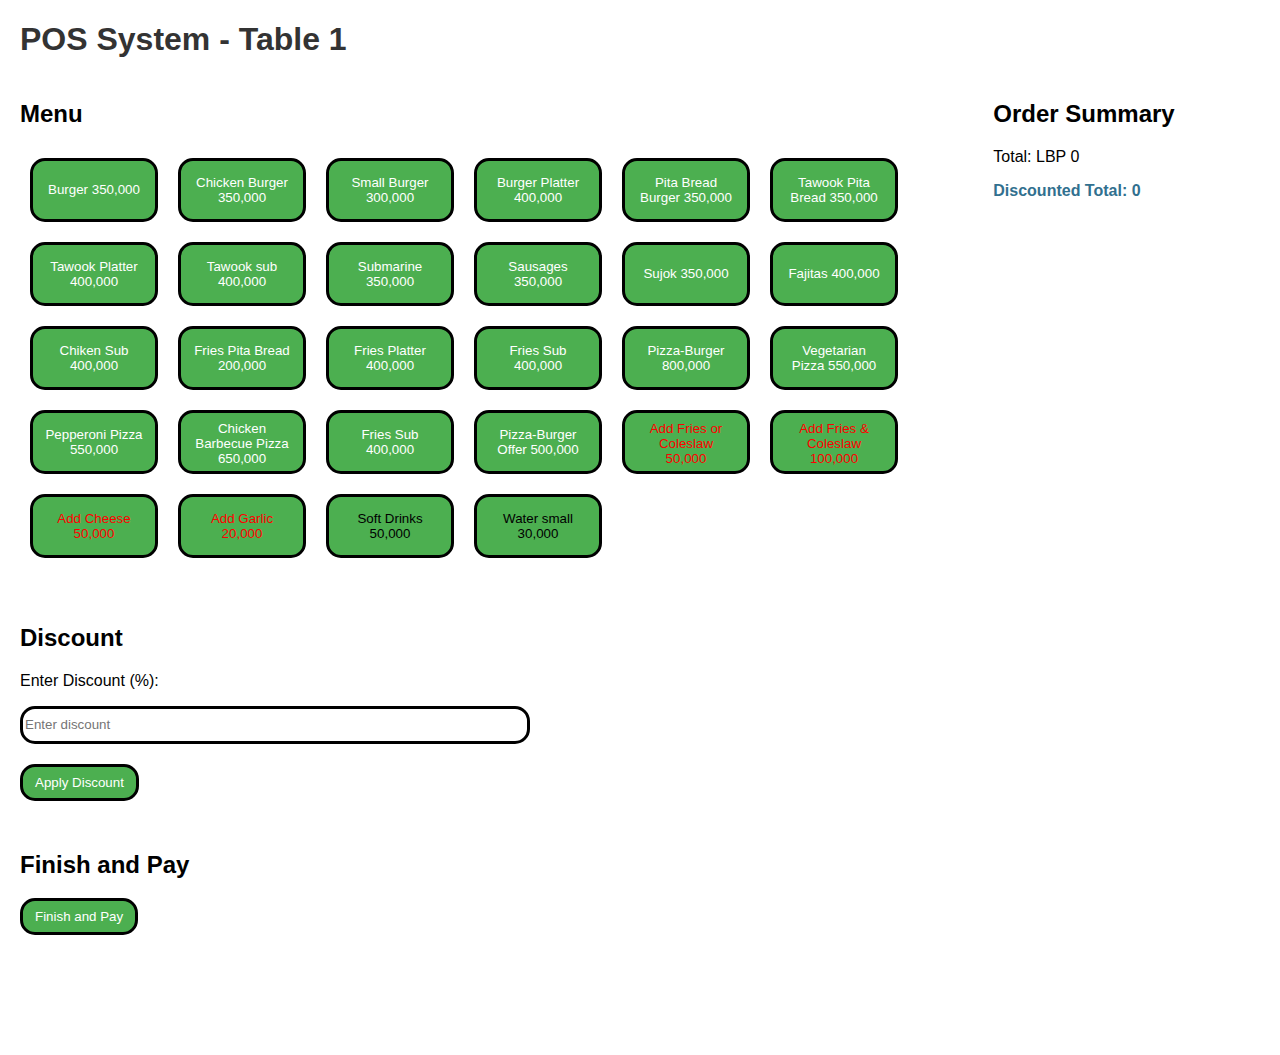
==== pos1.html @ 65446ab4 "Add files via upload" ====
<!DOCTYPE html>
<html lang="en">
<head>
    <meta charset="UTF-8">
    <meta name="viewport" content="width=device-width, initial-scale=1.0">
    <title>Restaurant POS System</title>
    <link rel="stylesheet" href="styles.css">
</head>
<body>
    <h1>POS System - Table 1</h1>

<div class="alfa">
    <section>
        <h2>Menu</h2>
        <ul id="menu">
            <li>
                <button class="ordermenu" onclick="addToOrder('Burger', 350)">Burger 350,000</button>
            </li>
            <li>
                <button class="ordermenu" onclick="addToOrder('Chicken Burger', 350)">Chicken Burger 350,000</button>
            </li>
            <li>
                <button class="ordermenu" onclick="addToOrder('Small Burger', 300)">Small Burger 300,000</button>
            </li>
            <li>
                <button class="ordermenu" onclick="addToOrder('Burger Platter', 400)">Burger Platter 400,000</button>
            </li>
            <li>
                <button class="ordermenu" onclick="addToOrder('Pita Bread Burger', 350)">Pita Bread Burger 350,000</button>
            </li>
            <li>
                <button class="ordermenu" onclick="addToOrder('Tawook Pita Bread', 350)">Tawook Pita Bread 350,000</button>
            </li>
            <li>
                <button class="ordermenu" onclick="addToOrder('Tawook Platter', 400)">Tawook Platter 400,000</button>
            </li>
            <li>
                <button class="ordermenu" onclick="addToOrder('Tawook sub', 400)">Tawook sub 400,000</button>
            </li>
            <li>
                <button class="ordermenu" onclick="addToOrder('Submarine', 350)">Submarine 350,000</button>
            </li>
            <li>
                <button class="ordermenu" onclick="addToOrder('Sausages', 350)">Sausages 350,000</button>
            </li>
            <li>
                <button class="ordermenu" onclick="addToOrder('Sujok', 350)">Sujok 350,000</button>
            </li>
            <li>
                <button class="ordermenu" onclick="addToOrder('Fajitas', 400)">Fajitas 400,000</button>
            </li>
            <li>
                <button class="ordermenu" onclick="addToOrder('Chiken Sub', 400)">Chiken Sub 400,000</button>
            </li>
            <li>
                <button class="ordermenu" onclick="addToOrder('Fries Pita Bread', 200)">Fries Pita Bread 200,000</button>
            </li>
            <li>
                <button class="ordermenu" onclick="addToOrder('Fries Platter', 400)">Fries Platter 400,000</button>
            </li>
            <li>
                <button class="ordermenu" onclick="addToOrder('Fries Sub', 400)">Fries Sub 400,000</button>
            </li>
            <li>
                <button class="ordermenu" onclick="addToOrder('Pizza-Burger', 800)">Pizza-Burger 800,000</button>
            </li>
            <li>
                <button class="ordermenu" onclick="addToOrder('Vegetarian Pizza', 550)">Vegetarian Pizza 550,000</button>
            </li>
            <li>
                <button class="ordermenu" onclick="addToOrder('Pepperoni Pizza', 550)">Pepperoni Pizza 550,000</button>
            </li>
            <li>
                <button class="ordermenu" onclick="addToOrder('Chicken Barbecue Pizza', 650)">Chicken Barbecue Pizza 650,000</button>
            </li>
            <li>
                <button class="ordermenu" onclick="addToOrder('Fries Sub', 400)">Fries Sub 400,000</button>
            </li>
            <li>
                <button class="ordermenu" onclick="addToOrder('Pizza-Burger Offer', 500)">Pizza-Burger Offer 500,000</button>
            </li>
            <li>
                <button style="color: red;" class="ordermenu" onclick="addToOrder('Add Fies or Coleslaw', 50)">Add Fries or Coleslaw 50,000</button>
            </li>
            <li>
                <button style="color: red;" class="ordermenu" onclick="addToOrder('Add Fries & Coleslaw', 100)">Add Fries & Coleslaw 100,000</button>
            </li>
            <li>
                <button style="color: red;" class="ordermenu" onclick="addToOrder('Add Cheese', 50)">Add Cheese 50,000</button>
            </li>
            <li>
                <button style="color: red;" class="ordermenu" onclick="addToOrder('Add Garlic', 20)">Add Garlic 20,000</button>
            </li>
            <li>
                <button style="color: black;" class="ordermenu" onclick="addToOrder('Soft Drinks', 50)">Soft Drinks 50,000</button>
            </li>
            <li>
                <button style="color: black;" class="ordermenu" onclick="addToOrder('Water *small*', 30)">Water small 30,000</button>
            </li>
        </ul>


        <section  id="summaryorder">
            <h2>Discount</h2>
            <p for="discount-input">Enter Discount (%):</p>
            <input type="number" id="discount-input" placeholder="Enter discount">
            <br>
            <button class="button-k" onclick="applyDiscount()">Apply Discount</button>
        </section>
    
        <section>
            <h2>Finish and Pay</h2>
            <button class="button-k" onclick="finishAndPay()">Finish and Pay</button>
        </section>
    
        
     </section>
     
     <section>
        <h2>Order Summary</h2>
        <ul id="order-summary"></ul>
        <p>Total: LBP <span id="order-total">0</span></p>
        <p class="discounted-total">Discounted Total: <span id="discounted-total">0</span></p>
    </section>

</div>

    <script>
    let order = [];
    const currentPage = window.location.pathname; // Get the current page URL

    window.onload = function() {
        const storedOrder = localStorage.getItem(`order_${currentPage}`);
        if (storedOrder) {
            order = JSON.parse(storedOrder);
            updateOrderSummary();
        }
    };

function addToOrder(item, price) {
    order.push({ item, price });
    updateOrderSummary();
    saveOrderToLocalStorage();
}

function removeItem(index) {
    order.splice(index, 1);
    updateOrderSummary();
    saveOrderToLocalStorage();
}

function applyDiscount() {
    const discountInput = document.getElementById('discount-input');
    const discountPercentage = parseFloat(discountInput.value);

    if (isNaN(discountPercentage) || discountPercentage < 0 || discountPercentage > 100) {
        alert('Please enter a valid discount percentage (between 0 and 100).');
        return;
    }

    const discountAmount = (discountPercentage / 100) * getOrderTotal();
    const discountedTotal = getOrderTotal() - discountAmount;

    alert(`Discount applied successfully!\nDiscount Amount: LBP ${discountAmount.toFixed(3)}\n\nDiscounted Total: LBP ${discountedTotal.toLocaleString('en-US', { minimumFractionDigits: 3, maximumFractionDigits: 3 })}`);
    saveOrderToLocalStorage();
}


function updateOrderSummary() {
    const orderSummary = document.getElementById('order-summary');
    const orderTotalElement = document.getElementById('order-total');
    let total = 0;

    orderSummary.innerHTML = '';

    order.forEach((item, index) => {
        const li = document.createElement('li');
        li.textContent = `${item.item} - LBP ${item.price.toLocaleString()},000`;

        const removeButton = document.createElement('button');
        removeButton.textContent = 'Remove';
        removeButton.onclick = () => removeItem(index);

        removeButton.style.marginLeft = '20px';

        li.appendChild(removeButton);
        orderSummary.appendChild(li);
        total += item.price;
    });
    
    orderTotalElement.textContent = total.toLocaleString('en-US', { minimumFractionDigits: 3, maximumFractionDigits: 3 });
    saveOrderToLocalStorage();
}


function getOrderTotal() {
    let total = 0;
    order.forEach(item => {
        total += item.price;
    });
    return total;
}

function applyDiscount() {
    const discountInput = document.getElementById('discount-input');
    const discountPercentage = parseFloat(discountInput.value);

    if (isNaN(discountPercentage) || discountPercentage < 0 || discountPercentage > 100) {
        alert('Please enter a valid discount percentage (between 0 and 100).');
        return;
    }

    const discountAmount = (discountPercentage / 100) * getOrderTotal();
    const discountedTotal = getOrderTotal() - discountAmount;

    const discountedTotalElement = document.getElementById('discounted-total');
    discountedTotalElement.innerHTML = `LBP ${discountedTotal.toLocaleString('en-US', { minimumFractionDigits: 3, maximumFractionDigits: 3 })}`;
    discountedTotalElement.style.fontSize = '20px';
    discountedTotalElement.style.fontWeight = 'bold';

    alert(`Discount applied successfully!\nDiscount Amount: LBP ${discountAmount.toFixed(3)}\n\nDiscounted Total: LBP ${discountedTotal.toLocaleString('en-US', { minimumFractionDigits: 3, maximumFractionDigits: 3 })}`);
    saveOrderToLocalStorage();
}

function resetOrder() {
    order = [];
    localStorage.removeItem('order');
    const orderSummary = document.getElementById('order-summary');
    const orderTotalElement = document.getElementById('order-total');
    const discountedTotalElement = document.getElementById('discounted-total');
    const discountInput = document.getElementById('discount-input');

    orderSummary.innerHTML = '';
    orderTotalElement.textContent = '0.000';
    discountedTotalElement.innerHTML = 'LBP 0.000';
    discountedTotalElement.style.fontSize = '';
    discountedTotalElement.style.fontWeight = '';
    discountInput.value = '';
}

function finishAndPay() {
    resetOrder();
    order = [];
    updateOrderSummary();
    saveOrderToLocalStorage();
    alert('Order completed and paid successfully!');
}

function saveOrderToLocalStorage() {
        localStorage.setItem(`order_${currentPage}`, JSON.stringify(order));
    }
    </script>

</body>
</html>
---- styles.css ----
body {
    font-family: 'Arial', sans-serif;
    margin: 20px;
}

h1 {
    color: #333;
}

a{
    text-decoration: none;
}

#passcodeForm{
    display: block;
    justify-content: center;
    align-items: center;
    text-align: center;
    margin: 20%;
}

#passcodeForm p{
    font-size: large;
    
}

#discount-input{
    border: 3px solid black;
    border-radius: 15px;
    border-radius: 15px;
    width:500px;
    height: 30px;
    margin-bottom: 20px;
}

.inputpasscode{
    padding-left: 20px;
    border: 3px solid black;
    border-radius: 15px;
    width:500px;
    height: 30px;
}

.alfa{
    display: grid;
    grid-template-columns: repeat(2,1fr);
    justify-items: center;
}

section {
    margin-bottom: 50px;
}

#summaryorder{
    padding-top: 20px;
}

#menu{
    list-style: none;
    padding: 0;
    display: grid;
    grid-template-columns: repeat(6, 1fr);
    gap: 0px;
    left: auto;
}

#menu li {
    list-style: none;
    margin: 10px;
}

.ordermenu {
    background-color: #4CAF50;
    width: 8rem;
    height: 4rem;
    color: white;
    padding: 8px 12px;
    border: 3px solid black;
    border-radius: 15px;
    cursor: pointer;
}

a .button-a{
    margin-top: 20px;
}

.button-a{
    margin-top: 40px;
    display: flex;
    justify-content: center;
    align-items: center;
}

.sectionsbuttons{
    font-size: large;
    margin-top: 40px;
    background-color: #4CAF50;
    align-items: center;
    justify-content: center;
    width: 25rem;
    height: 4rem;
    color: white;
    border: 3px solid black;
    border-radius: 15px;
    cursor: pointer;
}

.button-k {
    background-color: #4CAF50;
    color: white;
    padding: 8px 12px;
    border: 3px solid black;
    border-radius: 15px;
    cursor: pointer;
}


button:hover {
    background-color: blue;
}

#order-summary li {
    list-style: none;
    margin-bottom: 5px;
}

#order-summary button {
    border: none;
    border-radius: none;
    background-color: white;
    color: red;
}

#order-summary button:hover {
    color: blue;
}

p.discounted-total {
    color: #31708f;
    font-weight: bold;
}

.tables{
    margin: 200px 200px 0px 200px;
    display: grid;
    grid-template-columns: repeat(5,1fr);
    justify-content: center;
    grid-gap: 2rem;
}




@media only screen and (max-width: 768px) {
    html{
        font-size: 50%;
    }

    section{
        font-size: 15px;
    }

    #passcodeForm{
        margin-top: 50%;
    }

    #passcodeForm p{
        font-size: large;
        
    }
    
    .inputpasscode{
        border: 3px solid black;
        border-radius: 15px;
        width:150px;
        height: 30px;
    }

    .tables{
        margin: 200px 0 0 0;
        display: grid;
        grid-template-columns: repeat(3,1fr);
        justify-content: center;
        grid-gap: 2rem;
    }

    .ordermenu {
        background-color: #4CAF50;
        width: 10rem;
        height: 8rem;
        color: white;
        padding: 8px 12px;
        border: 3px solid black;
        border-radius: 15px;
        cursor: pointer;
    }

    #menu{
        list-style: none;
        padding: 0;
        display: grid;
        grid-template-columns: repeat(3, 1fr);
        grid-gap: 2px;
        left: auto;
    }

    .button-k {
        background-color: #4CAF50;
        color: white;
        padding: 8px 12px;
        border: 3px solid black;
        border-radius: 15px;
        cursor: pointer;
    }

    .button-a{
        margin-top: 0px;
        display: flex;
        justify-content: center;
        align-items: center;
    }

    .sectionsbuttons{
        font-size: large;
        margin-top: 40px;
        background-color: #4CAF50;
        align-items: center;
        justify-content: center;
        width: 25rem;
        height: 6rem;
        color: white;
        border: 3px solid black;
        border-radius: 15px;
        cursor: pointer;
    }

    .alfa{
        display: grid;
        grid-template-columns: repeat(1,1fr);
        justify-items: center;
    }

    #discount-input{
        border: 3px solid black;
        border-radius: 15px;
        border-radius: 15px;
        width:200px;
        height: 30px;
        padding-left: 20px;
        margin-bottom: 20px;
    }


}
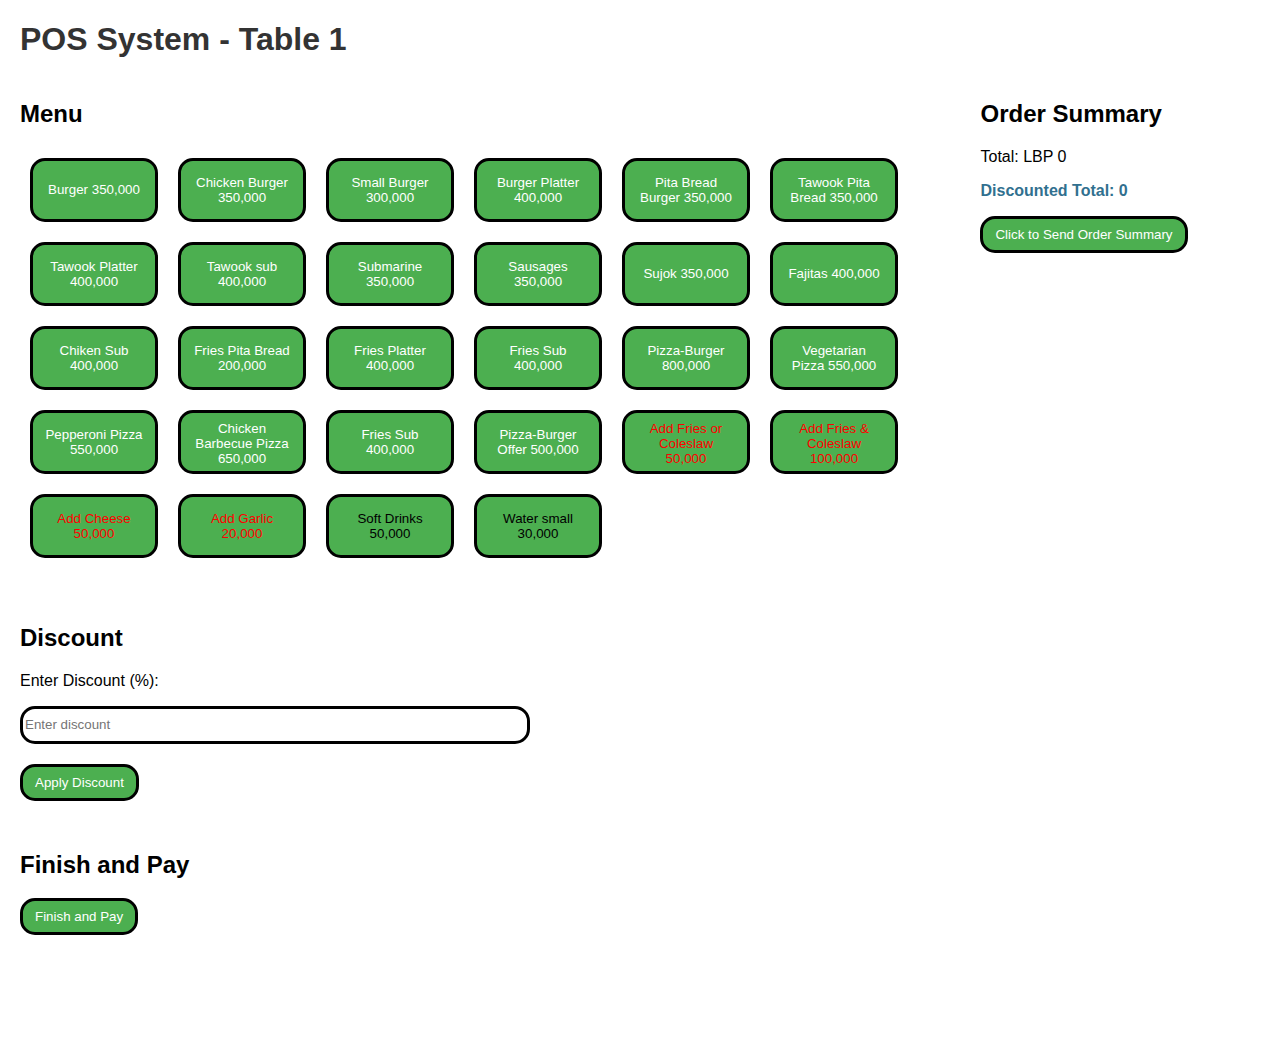
==== commit ba1327fa: "Add files via upload" ====
--- a/pos1.html
+++ b/pos1.html
@@ -121,13 +121,14 @@
         <ul id="order-summary"></ul>
         <p>Total: LBP <span id="order-total">0</span></p>
         <p class="discounted-total">Discounted Total: <span id="discounted-total">0</span></p>
+        <button class="button-k" onclick="sendOrderSummaryToWhatsApp()">Click to Send Order Summary</button>
     </section>
 
 </div>
 
     <script>
     let order = [];
-    const currentPage = window.location.pathname; // Get the current page URL
+    const currentPage = window.location.pathname;
 
     window.onload = function() {
         const storedOrder = localStorage.getItem(`order_${currentPage}`);
@@ -137,6 +138,23 @@
         }
     };
 
+    function sendOrderSummaryToWhatsApp() {
+    const orderSummary = getOrderSummaryText();
+    const whatsappNumber = '+96171096971';
+
+    window.open(`https://api.whatsapp.com/send?phone=${whatsappNumber}&text=${encodeURIComponent(orderSummary)}`);
+}
+
+function getOrderSummaryText() {
+    let summaryText = 'Order Summary - Table 1:\n\n';
+
+    order.forEach((item) => {
+        summaryText += `${item.item}\n`;
+    });
+
+    return summaryText;
+}
+
 function addToOrder(item, price) {
     order.push({ item, price });
     updateOrderSummary();
@@ -239,6 +257,25 @@
 }
 
 function finishAndPay() {
+    const recipientNumber = prompt('Enter WhatsApp number to send the order summary (e.g., +96171096971):');
+
+    if (!recipientNumber) {
+        alert('Invalid WhatsApp number. Please enter a valid number to send the order summary.');
+        return;
+    }
+
+    let orderSummary = '*Hello From TCRCS*\nThis is the Receipt for Your Order.\n Sitting on Table No.1\n\n*Order:*\n';
+
+    order.forEach((item) => {
+        orderSummary += `${item.item} - LBP ${item.price.toLocaleString()},000\n`;
+    });
+
+    orderSummary += `\nTotal: LBP ${getOrderTotal().toLocaleString('en-US', { minimumFractionDigits: 3, maximumFractionDigits: 3 })}`;
+
+    orderSummary += '\n\n----------------------\nThank You For Visiting Us\nPowered by TCRCs';
+
+    window.open(`https://api.whatsapp.com/send?phone=${encodeURIComponent(recipientNumber)}&text=${encodeURIComponent(orderSummary)}`);
+
     resetOrder();
     order = [];
     updateOrderSummary();
--- a/styles.css
+++ b/styles.css
@@ -218,6 +218,10 @@
         display: flex;
         justify-content: center;
         align-items: center;
+    }
+
+    button:hover {
+        background-color: #4CAF50 ;
     }
 
     .sectionsbuttons{
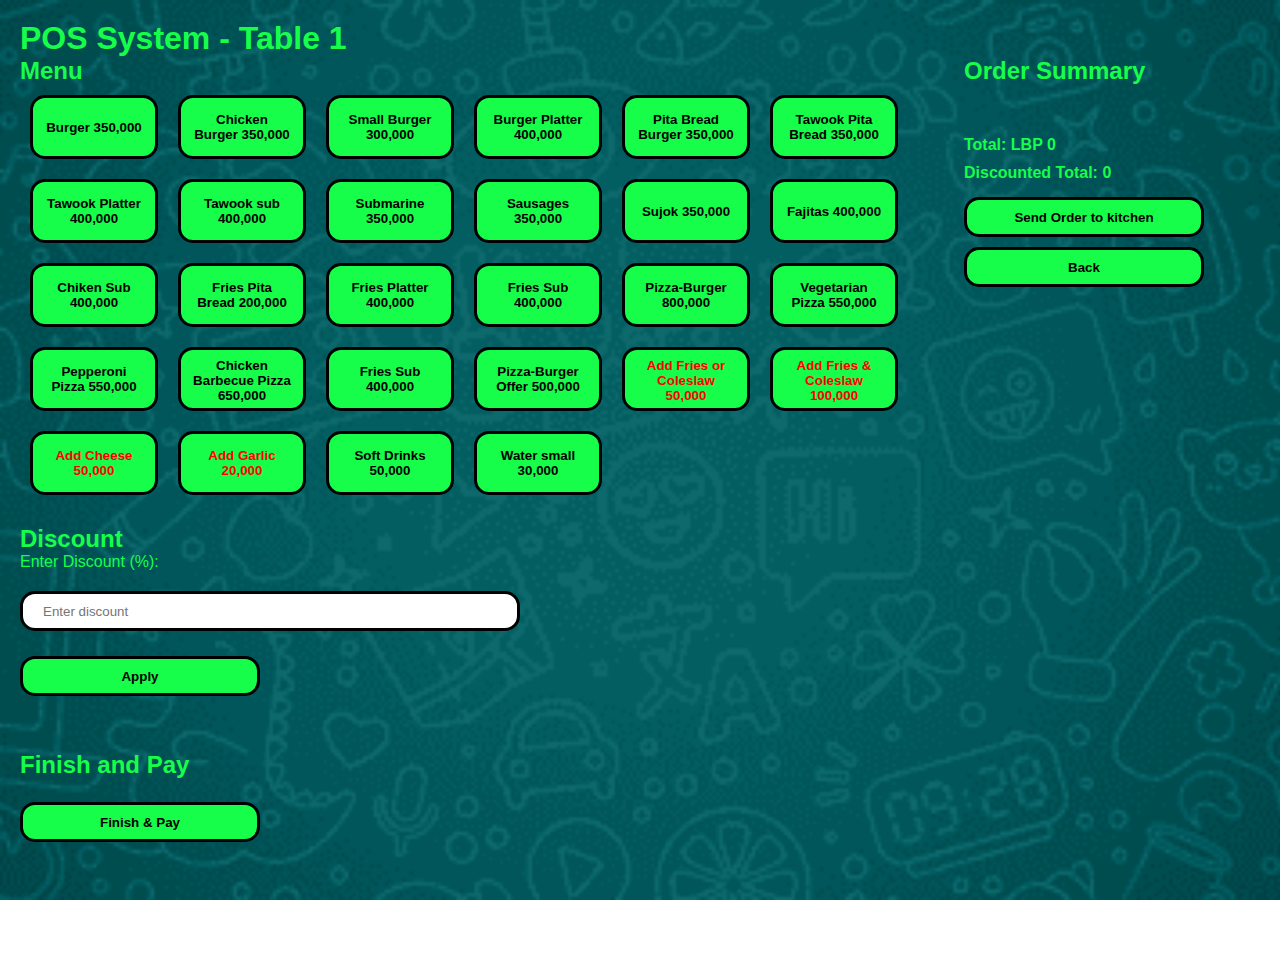
==== commit b6a72fbc: "Add files via upload" ====
--- a/pos1.html
+++ b/pos1.html
@@ -8,7 +8,6 @@
 </head>
 <body>
     <h1>POS System - Table 1</h1>
-
 <div class="alfa">
     <section>
         <h2>Menu</h2>
@@ -98,30 +97,32 @@
                 <button style="color: black;" class="ordermenu" onclick="addToOrder('Water *small*', 30)">Water small 30,000</button>
             </li>
         </ul>
-
 
         <section  id="summaryorder">
             <h2>Discount</h2>
             <p for="discount-input">Enter Discount (%):</p>
             <input type="number" id="discount-input" placeholder="Enter discount">
             <br>
-            <button class="button-k" onclick="applyDiscount()">Apply Discount</button>
+            <button class="button-k" onclick="applyDiscount()">Apply</button>
         </section>
     
         <section>
             <h2>Finish and Pay</h2>
-            <button class="button-k" onclick="finishAndPay()">Finish and Pay</button>
-        </section>
-    
-        
+            <br>
+            <button class="button-k" onclick="finishAndPay()">Finish & Pay</button>
+        </section>  
      </section>
      
      <section>
         <h2>Order Summary</h2>
+        <br>
         <ul id="order-summary"></ul>
-        <p>Total: LBP <span id="order-total">0</span></p>
+        <br>
+        <p class="order-total">Total: LBP <span id="order-total">0</span></p>
         <p class="discounted-total">Discounted Total: <span id="discounted-total">0</span></p>
-        <button class="button-k" onclick="sendOrderSummaryToWhatsApp()">Click to Send Order Summary</button>
+        <button class="button-k" onclick="sendOrderSummaryToWhatsApp()">Send Order to kitchen </button>
+        <br>
+        <a href="tables1.html"><button class="button-k">Back</button></a>
     </section>
 
 </div>
@@ -272,7 +273,7 @@
 
     orderSummary += `\nTotal: LBP ${getOrderTotal().toLocaleString('en-US', { minimumFractionDigits: 3, maximumFractionDigits: 3 })}`;
 
-    orderSummary += '\n\n----------------------\nThank You For Visiting Us\nPowered by TCRCs';
+    orderSummary += '\n\n----------------------\nThank You For Visiting Us\nPowered by TCRCS';
 
     window.open(`https://api.whatsapp.com/send?phone=${encodeURIComponent(recipientNumber)}&text=${encodeURIComponent(orderSummary)}`);
 
--- a/styles.css
+++ b/styles.css
@@ -1,10 +1,26 @@
+*{
+    padding: 0;
+    margin: 0;
+    box-sizing: border-box;
+    list-style: none;
+    scroll-behavior: smooth;
+    text-decoration: none;
+}
+
 body {
     font-family: 'Arial', sans-serif;
     margin: 20px;
-}
+    background: url('images/th.png') no-repeat center center fixed;
+    background-size: cover;
+}
+
 
 h1 {
-    color: #333;
+    color:#17fe4a ;
+}
+
+h2 {
+    color:#17fe4a ;
 }
 
 a{
@@ -16,10 +32,11 @@
     justify-content: center;
     align-items: center;
     text-align: center;
-    margin: 20%;
+    margin: 20% auto;
 }
 
 #passcodeForm p{
+    color: #17fe4a;
     font-size: large;
     
 }
@@ -29,8 +46,9 @@
     border-radius: 15px;
     border-radius: 15px;
     width:500px;
-    height: 30px;
-    margin-bottom: 20px;
+    height: 40px;
+    padding-left: 20px;
+    margin: 20px 0 20px 0;
 }
 
 .inputpasscode{
@@ -38,7 +56,7 @@
     border: 3px solid black;
     border-radius: 15px;
     width:500px;
-    height: 30px;
+    height: 40px;
 }
 
 .alfa{
@@ -53,6 +71,10 @@
 
 #summaryorder{
     padding-top: 20px;
+}
+
+#summaryorder p{
+    color: #17fe4a;
 }
 
 #menu{
@@ -70,10 +92,11 @@
 }
 
 .ordermenu {
-    background-color: #4CAF50;
+    background-color: #17fe4a;
+    font-weight: 700;
     width: 8rem;
     height: 4rem;
-    color: white;
+    color: black;
     padding: 8px 12px;
     border: 3px solid black;
     border-radius: 15px;
@@ -93,21 +116,26 @@
 
 .sectionsbuttons{
     font-size: large;
+    font-weight: 800;
     margin-top: 40px;
-    background-color: #4CAF50;
+    background-color: #17fe4a;
     align-items: center;
     justify-content: center;
     width: 25rem;
     height: 4rem;
-    color: white;
+    color: black;
     border: 3px solid black;
     border-radius: 15px;
     cursor: pointer;
 }
 
 .button-k {
-    background-color: #4CAF50;
-    color: white;
+    background-color:#17fe4a;
+    color: black;
+    font-weight: 800;
+    width: 15rem;
+    height: 2.5rem;
+    margin: 5px 0 5px 0;
     padding: 8px 12px;
     border: 3px solid black;
     border-radius: 15px;
@@ -117,17 +145,26 @@
 
 button:hover {
     background-color: blue;
+    color: white;
 }
 
 #order-summary li {
+    color: white;
+    font-weight: 600;
     list-style: none;
-    margin-bottom: 5px;
+    margin: 5px 0px 5px 0px;
+}
+
+.order-total{
+    color: #17fe4a;
+    margin: 15px 0 5px 0;
+    font-weight: bold;
 }
 
 #order-summary button {
     border: none;
+    background-color: transparent;
     border-radius: none;
-    background-color: white;
     color: red;
 }
 
@@ -136,8 +173,9 @@
 }
 
 p.discounted-total {
-    color: #31708f;
+    color: #17fe4a;
     font-weight: bold;
+    margin: 10px 0 10px 0;
 }
 
 .tables{
@@ -151,9 +189,15 @@
 
 
 
+
+
+
+
+
+
 @media only screen and (max-width: 768px) {
     html{
-        font-size: 50%;
+        font-size: 2.5vw;
     }
 
     section{
@@ -172,8 +216,8 @@
     .inputpasscode{
         border: 3px solid black;
         border-radius: 15px;
-        width:150px;
-        height: 30px;
+        width:300px;
+        height: 35px;
     }
 
     .tables{
@@ -185,7 +229,7 @@
     }
 
     .ordermenu {
-        background-color: #4CAF50;
+        background-color:#17fe4a;
         width: 10rem;
         height: 8rem;
         color: white;
@@ -205,8 +249,10 @@
     }
 
     .button-k {
-        background-color: #4CAF50;
+        background-color: #17fe4a;
         color: white;
+        width: 200px;
+        height: 5rem;
         padding: 8px 12px;
         border: 3px solid black;
         border-radius: 15px;
@@ -221,13 +267,13 @@
     }
 
     button:hover {
-        background-color: #4CAF50 ;
+        background-color: #17fe4a ;
     }
 
     .sectionsbuttons{
         font-size: large;
         margin-top: 40px;
-        background-color: #4CAF50;
+        background-color: #17fe4a;
         align-items: center;
         justify-content: center;
         width: 25rem;
@@ -239,17 +285,15 @@
     }
 
     .alfa{
-        display: grid;
         grid-template-columns: repeat(1,1fr);
-        justify-items: center;
     }
 
     #discount-input{
         border: 3px solid black;
         border-radius: 15px;
         border-radius: 15px;
-        width:200px;
-        height: 30px;
+        width:300px;
+        height: 40px;
         padding-left: 20px;
         margin-bottom: 20px;
     }
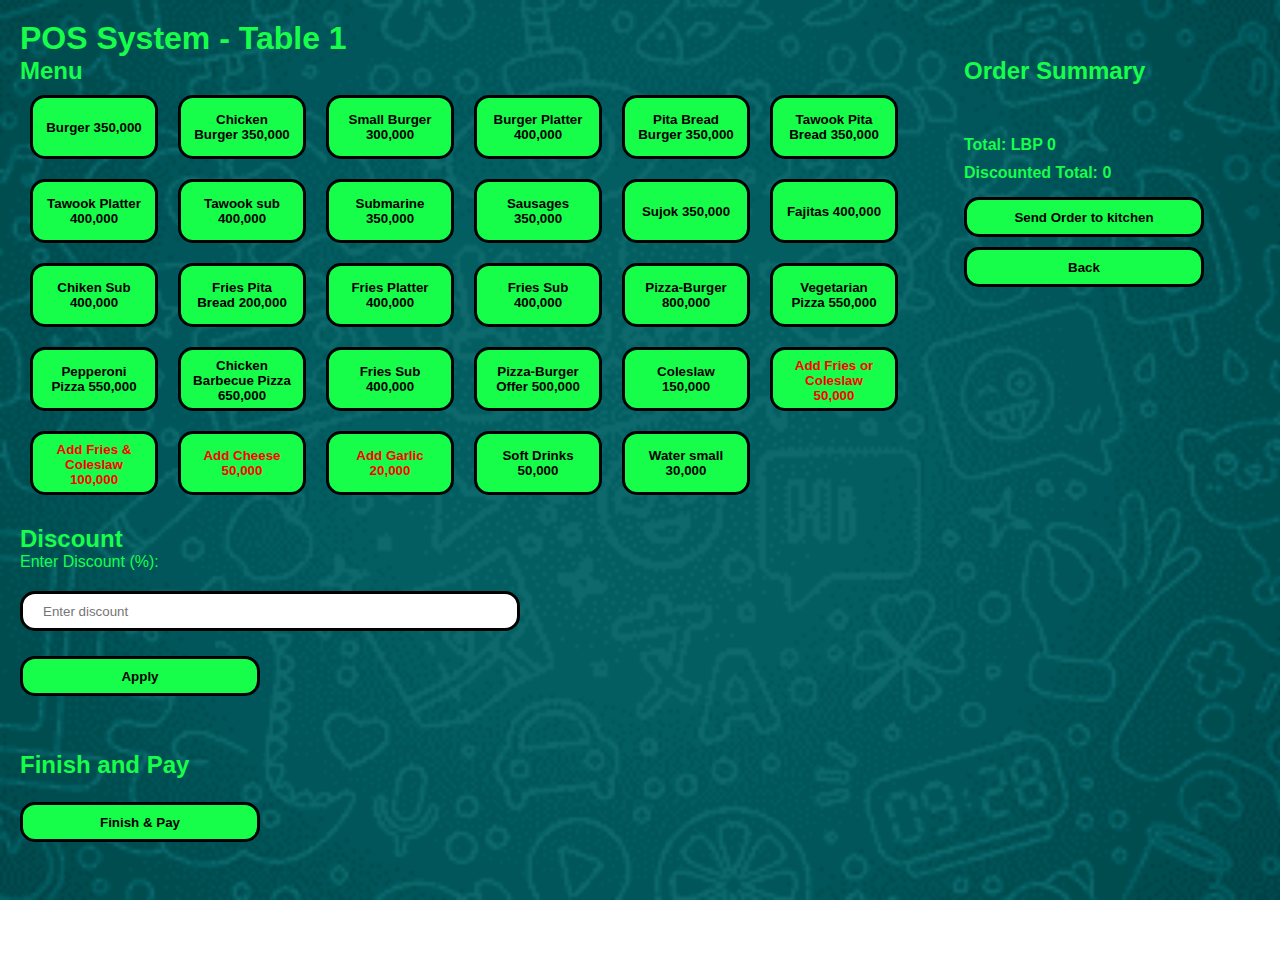
==== commit 2b2ad099: "Add files via upload" ====
--- a/pos1.html
+++ b/pos1.html
@@ -8,124 +8,127 @@
 </head>
 <body>
     <h1>POS System - Table 1</h1>
-<div class="alfa">
-    <section>
-        <h2>Menu</h2>
-        <ul id="menu">
-            <li>
-                <button class="ordermenu" onclick="addToOrder('Burger', 350)">Burger 350,000</button>
-            </li>
-            <li>
-                <button class="ordermenu" onclick="addToOrder('Chicken Burger', 350)">Chicken Burger 350,000</button>
-            </li>
-            <li>
-                <button class="ordermenu" onclick="addToOrder('Small Burger', 300)">Small Burger 300,000</button>
-            </li>
-            <li>
-                <button class="ordermenu" onclick="addToOrder('Burger Platter', 400)">Burger Platter 400,000</button>
-            </li>
-            <li>
-                <button class="ordermenu" onclick="addToOrder('Pita Bread Burger', 350)">Pita Bread Burger 350,000</button>
-            </li>
-            <li>
-                <button class="ordermenu" onclick="addToOrder('Tawook Pita Bread', 350)">Tawook Pita Bread 350,000</button>
-            </li>
-            <li>
-                <button class="ordermenu" onclick="addToOrder('Tawook Platter', 400)">Tawook Platter 400,000</button>
-            </li>
-            <li>
-                <button class="ordermenu" onclick="addToOrder('Tawook sub', 400)">Tawook sub 400,000</button>
-            </li>
-            <li>
-                <button class="ordermenu" onclick="addToOrder('Submarine', 350)">Submarine 350,000</button>
-            </li>
-            <li>
-                <button class="ordermenu" onclick="addToOrder('Sausages', 350)">Sausages 350,000</button>
-            </li>
-            <li>
-                <button class="ordermenu" onclick="addToOrder('Sujok', 350)">Sujok 350,000</button>
-            </li>
-            <li>
-                <button class="ordermenu" onclick="addToOrder('Fajitas', 400)">Fajitas 400,000</button>
-            </li>
-            <li>
-                <button class="ordermenu" onclick="addToOrder('Chiken Sub', 400)">Chiken Sub 400,000</button>
-            </li>
-            <li>
-                <button class="ordermenu" onclick="addToOrder('Fries Pita Bread', 200)">Fries Pita Bread 200,000</button>
-            </li>
-            <li>
-                <button class="ordermenu" onclick="addToOrder('Fries Platter', 400)">Fries Platter 400,000</button>
-            </li>
-            <li>
-                <button class="ordermenu" onclick="addToOrder('Fries Sub', 400)">Fries Sub 400,000</button>
-            </li>
-            <li>
-                <button class="ordermenu" onclick="addToOrder('Pizza-Burger', 800)">Pizza-Burger 800,000</button>
-            </li>
-            <li>
-                <button class="ordermenu" onclick="addToOrder('Vegetarian Pizza', 550)">Vegetarian Pizza 550,000</button>
-            </li>
-            <li>
-                <button class="ordermenu" onclick="addToOrder('Pepperoni Pizza', 550)">Pepperoni Pizza 550,000</button>
-            </li>
-            <li>
-                <button class="ordermenu" onclick="addToOrder('Chicken Barbecue Pizza', 650)">Chicken Barbecue Pizza 650,000</button>
-            </li>
-            <li>
-                <button class="ordermenu" onclick="addToOrder('Fries Sub', 400)">Fries Sub 400,000</button>
-            </li>
-            <li>
-                <button class="ordermenu" onclick="addToOrder('Pizza-Burger Offer', 500)">Pizza-Burger Offer 500,000</button>
-            </li>
-            <li>
-                <button style="color: red;" class="ordermenu" onclick="addToOrder('Add Fies or Coleslaw', 50)">Add Fries or Coleslaw 50,000</button>
-            </li>
-            <li>
-                <button style="color: red;" class="ordermenu" onclick="addToOrder('Add Fries & Coleslaw', 100)">Add Fries & Coleslaw 100,000</button>
-            </li>
-            <li>
-                <button style="color: red;" class="ordermenu" onclick="addToOrder('Add Cheese', 50)">Add Cheese 50,000</button>
-            </li>
-            <li>
-                <button style="color: red;" class="ordermenu" onclick="addToOrder('Add Garlic', 20)">Add Garlic 20,000</button>
-            </li>
-            <li>
-                <button style="color: black;" class="ordermenu" onclick="addToOrder('Soft Drinks', 50)">Soft Drinks 50,000</button>
-            </li>
-            <li>
-                <button style="color: black;" class="ordermenu" onclick="addToOrder('Water *small*', 30)">Water small 30,000</button>
-            </li>
-        </ul>
-
-        <section  id="summaryorder">
-            <h2>Discount</h2>
-            <p for="discount-input">Enter Discount (%):</p>
-            <input type="number" id="discount-input" placeholder="Enter discount">
+    <div class="alfa">
+        <section>
+            <h2>Menu</h2>
+            <ul id="menu">
+                <li>
+                    <button class="ordermenu" onclick="addToOrder('Burger', 350)">Burger 350,000</button>
+                </li>
+                <li>
+                    <button class="ordermenu" onclick="addToOrder('Chicken Burger', 350)">Chicken Burger 350,000</button>
+                </li>
+                <li>
+                    <button class="ordermenu" onclick="addToOrder('Small Burger', 300)">Small Burger 300,000</button>
+                </li>
+                <li>
+                    <button class="ordermenu" onclick="addToOrder('Burger Platter', 400)">Burger Platter 400,000</button>
+                </li>
+                <li>
+                    <button class="ordermenu" onclick="addToOrder('Pita Bread Burger', 350)">Pita Bread Burger 350,000</button>
+                </li>
+                <li>
+                    <button class="ordermenu" onclick="addToOrder('Tawook Pita Bread', 350)">Tawook Pita Bread 350,000</button>
+                </li>
+                <li>
+                    <button class="ordermenu" onclick="addToOrder('Tawook Platter', 400)">Tawook Platter 400,000</button>
+                </li>
+                <li>
+                    <button class="ordermenu" onclick="addToOrder('Tawook sub', 400)">Tawook sub 400,000</button>
+                </li>
+                <li>
+                    <button class="ordermenu" onclick="addToOrder('Submarine', 350)">Submarine 350,000</button>
+                </li>
+                <li>
+                    <button class="ordermenu" onclick="addToOrder('Sausages', 350)">Sausages 350,000</button>
+                </li>
+                <li>
+                    <button class="ordermenu" onclick="addToOrder('Sujok', 350)">Sujok 350,000</button>
+                </li>
+                <li>
+                    <button class="ordermenu" onclick="addToOrder('Fajitas', 400)">Fajitas 400,000</button>
+                </li>
+                <li>
+                    <button class="ordermenu" onclick="addToOrder('Chiken Sub', 400)">Chiken Sub 400,000</button>
+                </li>
+                <li>
+                    <button class="ordermenu" onclick="addToOrder('Fries Pita Bread', 200)">Fries Pita Bread 200,000</button>
+                </li>
+                <li>
+                    <button class="ordermenu" onclick="addToOrder('Fries Platter', 400)">Fries Platter 400,000</button>
+                </li>
+                <li>
+                    <button class="ordermenu" onclick="addToOrder('Fries Sub', 400)">Fries Sub 400,000</button>
+                </li>
+                <li>
+                    <button class="ordermenu" onclick="addToOrder('Pizza-Burger', 800)">Pizza-Burger 800,000</button>
+                </li>
+                <li>
+                    <button class="ordermenu" onclick="addToOrder('Vegetarian Pizza', 550)">Vegetarian Pizza 550,000</button>
+                </li>
+                <li>
+                    <button class="ordermenu" onclick="addToOrder('Pepperoni Pizza', 550)">Pepperoni Pizza 550,000</button>
+                </li>
+                <li>
+                    <button class="ordermenu" onclick="addToOrder('Chicken Barbecue Pizza', 650)">Chicken Barbecue Pizza 650,000</button>
+                </li>
+                <li>
+                    <button class="ordermenu" onclick="addToOrder('Fries Sub', 400)">Fries Sub 400,000</button>
+                </li>
+                <li>
+                    <button class="ordermenu" onclick="addToOrder('Pizza-Burger Offer', 500)">Pizza-Burger Offer 500,000</button>
+                </li>
+                <li>
+                    <button class="ordermenu" onclick="addToOrder('Coleslaw', 150)">Coleslaw 150,000</button>
+                </li>
+                <li>
+                    <button style="color: red;" class="ordermenu" onclick="addToOrder('Add Fies or Coleslaw', 50)">Add Fries or Coleslaw 50,000</button>
+                </li>
+                <li>
+                    <button style="color: red;" class="ordermenu" onclick="addToOrder('Add Fries & Coleslaw', 100)">Add Fries & Coleslaw 100,000</button>
+                </li>
+                <li>
+                    <button style="color: red;" class="ordermenu" onclick="addToOrder('Add Cheese', 50)">Add Cheese 50,000</button>
+                </li>
+                <li>
+                    <button style="color: red;" class="ordermenu" onclick="addToOrder('Add Garlic', 20)">Add Garlic 20,000</button>
+                </li>
+                <li>
+                    <button style="color: black;" class="ordermenu" onclick="addToOrder('Soft Drinks', 50)">Soft Drinks 50,000</button>
+                </li>
+                <li>
+                    <button style="color: black;" class="ordermenu" onclick="addToOrder('Water *small*', 30)">Water small 30,000</button>
+                </li>
+            </ul>
+    
+            <section  id="summaryorder">
+                <h2>Discount</h2>
+                <p for="discount-input">Enter Discount (%):</p>
+                <input type="number" id="discount-input" placeholder="Enter discount">
+                <br>
+                <button class="button-k" onclick="applyDiscount()">Apply</button>
+            </section>
+        
+            <section>
+                <h2>Finish and Pay</h2>
+                <br>
+                <button class="button-k" onclick="finishAndPay()">Finish & Pay</button>
+            </section>  
+         </section>
+         
+         <section>
+            <h2>Order Summary</h2>
             <br>
-            <button class="button-k" onclick="applyDiscount()">Apply</button>
+            <ul id="order-summary"></ul>
+            <br>
+            <p class="order-total">Total: LBP <span id="order-total">0</span></p>
+            <p class="discounted-total">Discounted Total: <span id="discounted-total">0</span></p>
+            <button class="button-k" onclick="sendOrderSummaryToWhatsApp()">Send Order to kitchen </button>
+            <br>
+            <a href="tables1.html"><button class="button-k">Back</button></a>
         </section>
     
-        <section>
-            <h2>Finish and Pay</h2>
-            <br>
-            <button class="button-k" onclick="finishAndPay()">Finish & Pay</button>
-        </section>  
-     </section>
-     
-     <section>
-        <h2>Order Summary</h2>
-        <br>
-        <ul id="order-summary"></ul>
-        <br>
-        <p class="order-total">Total: LBP <span id="order-total">0</span></p>
-        <p class="discounted-total">Discounted Total: <span id="discounted-total">0</span></p>
-        <button class="button-k" onclick="sendOrderSummaryToWhatsApp()">Send Order to kitchen </button>
-        <br>
-        <a href="tables1.html"><button class="button-k">Back</button></a>
-    </section>
-
-</div>
+    </div>
 
     <script>
     let order = [];
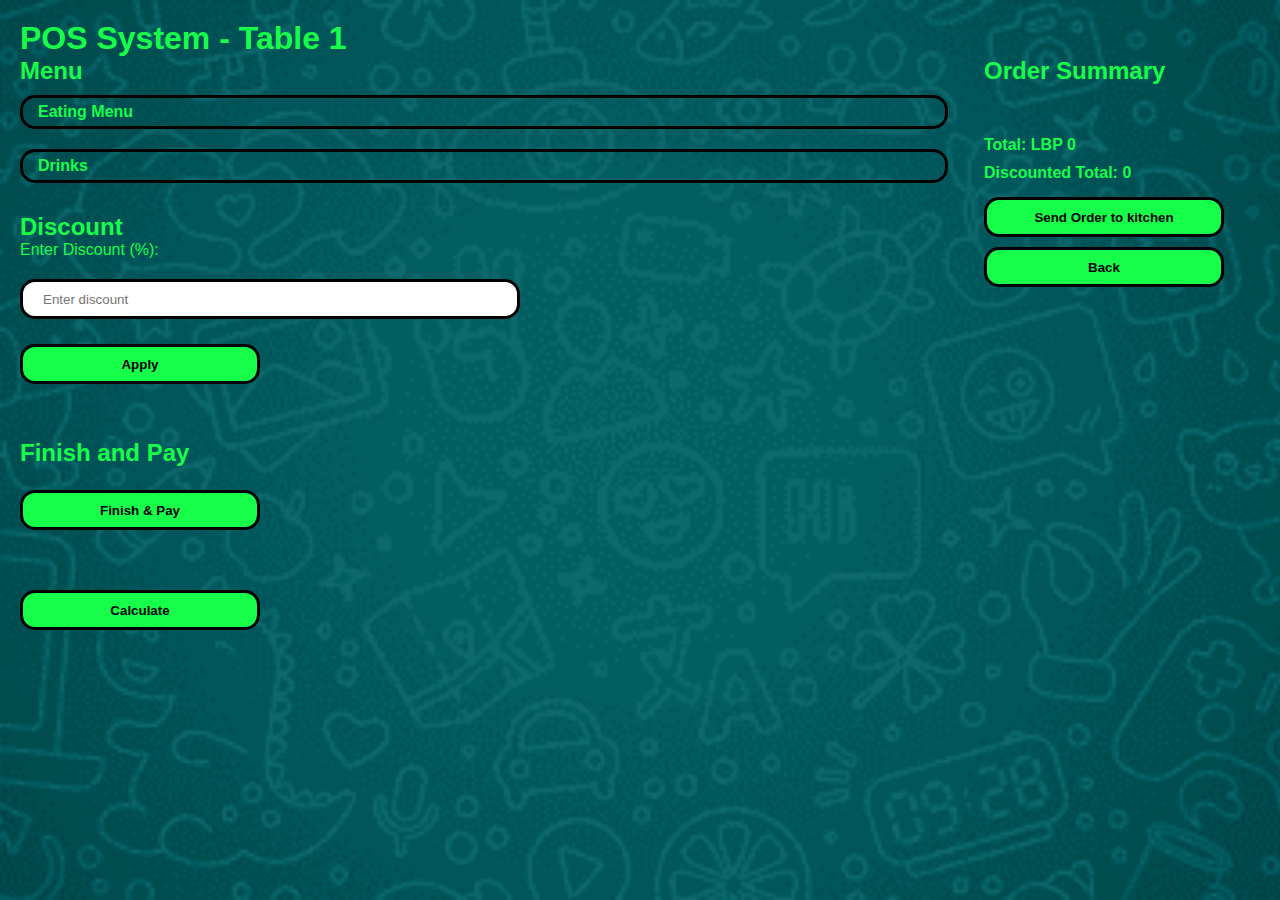
==== commit aee8a27f: "Add files via upload" ====
--- a/pos1.html
+++ b/pos1.html
@@ -11,6 +11,8 @@
     <div class="alfa">
         <section>
             <h2>Menu</h2>
+            <details>
+                <summary class="pos-summary-details">Eating Menu</summary>
             <ul id="menu">
                 <li>
                     <button class="ordermenu" onclick="addToOrder('Burger', 350)">Burger 350,000</button>
@@ -93,14 +95,38 @@
                 <li>
                     <button style="color: red;" class="ordermenu" onclick="addToOrder('Add Garlic', 20)">Add Garlic 20,000</button>
                 </li>
-                <li>
-                    <button style="color: black;" class="ordermenu" onclick="addToOrder('Soft Drinks', 50)">Soft Drinks 50,000</button>
-                </li>
-                <li>
-                    <button style="color: black;" class="ordermenu" onclick="addToOrder('Water *small*', 30)">Water small 30,000</button>
-                </li>
             </ul>
-    
+        </details>
+        <details>
+            <summary class="pos-summary-details">Drinks</summary>
+        <ul id="menu">
+            <li>
+                <button class="ordermenu" onclick="addToOrder('PEPSI', 50)">PEPSI 50,000</button>
+            </li>
+            <li>
+                <button class="ordermenu" onclick="addToOrder('PEPSI DIET', 50)">PEPSI DIET 50,000</button>
+            </li>
+            <li>
+                <button class="ordermenu" onclick="addToOrder('MIRANDA', 50)">MIRANDA 50,000</button>
+            </li>
+            <li>
+                <button class="ordermenu" onclick="addToOrder('MIRANDA DIET', 50)">MIRANDA DIET 50,000</button>
+            </li>
+            <li>
+                <button class="ordermenu" onclick="addToOrder('7UP', 50)">7UP 50,000</button>
+            </li>
+            <li>
+                <button class="ordermenu" onclick="addToOrder('7UP DIET', 50)">7UP DIET 50,000</button>
+            </li>
+            <li>
+                <button class="ordermenu" onclick="addToOrder('WATER', 30)">WATER 30,000</button>
+            </li>
+            <li>
+                <button style="color: red;" class="ordermenu" onclick="addToOrder('Add Lemon Slice', 0)">Add Lemon SLice 000</button>
+            </li>
+        </ul>
+    </details>
+
             <section  id="summaryorder">
                 <h2>Discount</h2>
                 <p for="discount-input">Enter Discount (%):</p>
@@ -113,7 +139,13 @@
                 <h2>Finish and Pay</h2>
                 <br>
                 <button class="button-k" onclick="finishAndPay()">Finish & Pay</button>
-            </section>  
+            </section>
+            
+            <section>
+                <div class="calculator-container">
+                    <button class="button-k" onclick="calculateTotal()">Calculate</button>
+                </div>
+            </section>
          </section>
          
          <section>
@@ -127,140 +159,138 @@
             <br>
             <a href="tables1.html"><button class="button-k">Back</button></a>
         </section>
-    
     </div>
-
+<!--JS----------------------------------------------------------------------------------------------------------->
     <script>
-    let order = [];
-    const currentPage = window.location.pathname;
-
-    window.onload = function() {
-        const storedOrder = localStorage.getItem(`order_${currentPage}`);
-        if (storedOrder) {
-            order = JSON.parse(storedOrder);
+        let order = [];
+        const currentPage = window.location.pathname;
+    
+        window.onload = function() {
+            const storedOrder = localStorage.getItem(`order_${currentPage}`);
+            if (storedOrder) {
+                order = JSON.parse(storedOrder);
+                updateOrderSummary();
+            }
+        };
+    
+        function sendOrderSummaryToWhatsApp() {
+            const orderSummary = getOrderSummaryText();
+            const whatsappNumber = '+96171096971';
+    
+            window.open(`https://api.whatsapp.com/send?phone=${whatsappNumber}&text=${encodeURIComponent(orderSummary)}`);
+        }
+    
+        function getOrderSummaryText() {
+            let summaryText = 'Order Summary - Table 1:\n\n';
+    
+            order.forEach((item) => {
+                summaryText += `${item.item} - LBP ${item.price.toLocaleString()},000\n`;
+            });
+    
+            const discount = getDiscountInfo();
+            if (discount) {
+                summaryText += `\nDiscount Applied: ${discount}%`;
+            }
+    
+            return summaryText;
+        }
+    
+        function getDiscountInfo() {
+            const discountInput = document.getElementById('discount-input');
+            const discountPercentage = parseFloat(discountInput.value);
+    
+            if (!isNaN(discountPercentage) && discountPercentage >= 0 && discountPercentage <= 100) {
+                return discountPercentage;
+            }
+    
+            return null;
+        }
+    
+        function addToOrder(item, price) {
+            order.push({ item, price });
             updateOrderSummary();
-        }
-    };
-
-    function sendOrderSummaryToWhatsApp() {
-    const orderSummary = getOrderSummaryText();
-    const whatsappNumber = '+96171096971';
-
-    window.open(`https://api.whatsapp.com/send?phone=${whatsappNumber}&text=${encodeURIComponent(orderSummary)}`);
-}
-
-function getOrderSummaryText() {
-    let summaryText = 'Order Summary - Table 1:\n\n';
-
-    order.forEach((item) => {
-        summaryText += `${item.item}\n`;
-    });
-
-    return summaryText;
-}
-
-function addToOrder(item, price) {
-    order.push({ item, price });
-    updateOrderSummary();
-    saveOrderToLocalStorage();
-}
-
-function removeItem(index) {
-    order.splice(index, 1);
-    updateOrderSummary();
-    saveOrderToLocalStorage();
-}
-
-function applyDiscount() {
-    const discountInput = document.getElementById('discount-input');
-    const discountPercentage = parseFloat(discountInput.value);
-
-    if (isNaN(discountPercentage) || discountPercentage < 0 || discountPercentage > 100) {
-        alert('Please enter a valid discount percentage (between 0 and 100).');
-        return;
-    }
-
-    const discountAmount = (discountPercentage / 100) * getOrderTotal();
-    const discountedTotal = getOrderTotal() - discountAmount;
-
-    alert(`Discount applied successfully!\nDiscount Amount: LBP ${discountAmount.toFixed(3)}\n\nDiscounted Total: LBP ${discountedTotal.toLocaleString('en-US', { minimumFractionDigits: 3, maximumFractionDigits: 3 })}`);
-    saveOrderToLocalStorage();
-}
-
-
-function updateOrderSummary() {
-    const orderSummary = document.getElementById('order-summary');
-    const orderTotalElement = document.getElementById('order-total');
-    let total = 0;
-
-    orderSummary.innerHTML = '';
-
-    order.forEach((item, index) => {
-        const li = document.createElement('li');
-        li.textContent = `${item.item} - LBP ${item.price.toLocaleString()},000`;
-
-        const removeButton = document.createElement('button');
-        removeButton.textContent = 'Remove';
-        removeButton.onclick = () => removeItem(index);
-
-        removeButton.style.marginLeft = '20px';
-
-        li.appendChild(removeButton);
-        orderSummary.appendChild(li);
-        total += item.price;
-    });
-    
-    orderTotalElement.textContent = total.toLocaleString('en-US', { minimumFractionDigits: 3, maximumFractionDigits: 3 });
-    saveOrderToLocalStorage();
-}
-
-
-function getOrderTotal() {
-    let total = 0;
-    order.forEach(item => {
-        total += item.price;
-    });
-    return total;
-}
-
-function applyDiscount() {
-    const discountInput = document.getElementById('discount-input');
-    const discountPercentage = parseFloat(discountInput.value);
-
-    if (isNaN(discountPercentage) || discountPercentage < 0 || discountPercentage > 100) {
-        alert('Please enter a valid discount percentage (between 0 and 100).');
-        return;
-    }
-
-    const discountAmount = (discountPercentage / 100) * getOrderTotal();
-    const discountedTotal = getOrderTotal() - discountAmount;
-
-    const discountedTotalElement = document.getElementById('discounted-total');
-    discountedTotalElement.innerHTML = `LBP ${discountedTotal.toLocaleString('en-US', { minimumFractionDigits: 3, maximumFractionDigits: 3 })}`;
-    discountedTotalElement.style.fontSize = '20px';
-    discountedTotalElement.style.fontWeight = 'bold';
-
-    alert(`Discount applied successfully!\nDiscount Amount: LBP ${discountAmount.toFixed(3)}\n\nDiscounted Total: LBP ${discountedTotal.toLocaleString('en-US', { minimumFractionDigits: 3, maximumFractionDigits: 3 })}`);
-    saveOrderToLocalStorage();
-}
-
-function resetOrder() {
-    order = [];
-    localStorage.removeItem('order');
-    const orderSummary = document.getElementById('order-summary');
-    const orderTotalElement = document.getElementById('order-total');
-    const discountedTotalElement = document.getElementById('discounted-total');
-    const discountInput = document.getElementById('discount-input');
-
-    orderSummary.innerHTML = '';
-    orderTotalElement.textContent = '0.000';
-    discountedTotalElement.innerHTML = 'LBP 0.000';
-    discountedTotalElement.style.fontSize = '';
-    discountedTotalElement.style.fontWeight = '';
-    discountInput.value = '';
-}
-
-function finishAndPay() {
+            saveOrderToLocalStorage();
+        }
+    
+        function removeItem(index) {
+            order.splice(index, 1);
+            updateOrderSummary();
+            saveOrderToLocalStorage();
+        }
+    
+        function applyDiscount() {
+            const discountInput = document.getElementById('discount-input');
+            const discountPercentage = parseFloat(discountInput.value);
+    
+            if (isNaN(discountPercentage) || discountPercentage < 0 || discountPercentage > 100) {
+                alert('Please enter a valid discount percentage (between 0 and 100).');
+                return;
+            }
+    
+            const discountAmount = (discountPercentage / 100) * getOrderTotal();
+            const discountedTotal = getOrderTotal() - discountAmount;
+    
+            const discountedTotalElement = document.getElementById('discounted-total');
+            discountedTotalElement.innerHTML = `LBP ${discountedTotal.toLocaleString('en-US', { minimumFractionDigits: 3, maximumFractionDigits: 3 })}`;
+            discountedTotalElement.style.fontSize = '20px';
+            discountedTotalElement.style.fontWeight = 'bold';
+    
+            alert(`Discount applied successfully!\nDiscount Amount: LBP ${discountAmount.toFixed(3)}\n\nDiscounted Total: LBP ${discountedTotal.toLocaleString('en-US', { minimumFractionDigits: 3, maximumFractionDigits: 3 })}`);
+            saveOrderToLocalStorage();
+        }
+    
+        function updateOrderSummary() {
+            const orderSummary = document.getElementById('order-summary');
+            const orderTotalElement = document.getElementById('order-total');
+            let total = 0;
+    
+            orderSummary.innerHTML = '';
+    
+            order.forEach((item, index) => {
+                const li = document.createElement('li');
+                li.textContent = `${item.item} - LBP ${item.price.toLocaleString()},000`;
+    
+                const removeButton = document.createElement('button');
+                removeButton.textContent = 'Remove';
+                removeButton.onclick = () => removeItem(index);
+    
+                removeButton.style.marginLeft = '20px';
+    
+                li.appendChild(removeButton);
+                orderSummary.appendChild(li);
+                total += item.price;
+            });
+
+    
+            orderTotalElement.textContent = total.toLocaleString('en-US', { minimumFractionDigits: 3, maximumFractionDigits: 3 });
+            saveOrderToLocalStorage();
+        }
+    
+        function getOrderTotal() {
+            let total = 0;
+            order.forEach(item => {
+                total += item.price;
+            });
+            return total;
+        }
+    
+        function resetOrder() {
+            order = [];
+            localStorage.removeItem(`order_${currentPage}`);
+            const orderSummary = document.getElementById('order-summary');
+            const orderTotalElement = document.getElementById('order-total');
+            const discountedTotalElement = document.getElementById('discounted-total');
+            const discountInput = document.getElementById('discount-input');
+    
+            orderSummary.innerHTML = '';
+            orderTotalElement.textContent = '0.000';
+            discountedTotalElement.innerHTML = 'LBP 0.000';
+            discountedTotalElement.style.fontSize = '';
+            discountedTotalElement.style.fontWeight = '';
+            discountInput.value = '';
+        }
+    
+        function finishAndPay() {
     const recipientNumber = prompt('Enter WhatsApp number to send the order summary (e.g., +96171096971):');
 
     if (!recipientNumber) {
@@ -268,7 +298,7 @@
         return;
     }
 
-    let orderSummary = '*Hello From TCRCS*\nThis is the Receipt for Your Order.\n Sitting on Table No.1\n\n*Order:*\n';
+    let orderSummary = '*Hello From TCRCS*\nThis is the Receipt for Your Order.\n Sitting on Table No.01\n\n*Order:*\n';
 
     order.forEach((item) => {
         orderSummary += `${item.item} - LBP ${item.price.toLocaleString()},000\n`;
@@ -276,21 +306,46 @@
 
     orderSummary += `\nTotal: LBP ${getOrderTotal().toLocaleString('en-US', { minimumFractionDigits: 3, maximumFractionDigits: 3 })}`;
 
+    //discount in the inoice if discount displayed 
+    const discountInfo = getDiscountInfo();
+    if (discountInfo) {
+        orderSummary += `\nDiscount Applied: ${discountInfo}%`;
+        const discountAmount = (discountInfo / 100) * getOrderTotal();
+        const discountedTotal = getOrderTotal() - discountAmount;
+        orderSummary += `\n*Discounted Total: LBP ${discountedTotal.toLocaleString('en-US', { minimumFractionDigits: 3, maximumFractionDigits: 3 })}*`;
+    }
+    //
+    
     orderSummary += '\n\n----------------------\nThank You For Visiting Us\nPowered by TCRCS';
 
     window.open(`https://api.whatsapp.com/send?phone=${encodeURIComponent(recipientNumber)}&text=${encodeURIComponent(orderSummary)}`);
-
-    resetOrder();
-    order = [];
-    updateOrderSummary();
-    saveOrderToLocalStorage();
-    alert('Order completed and paid successfully!');
 }
 
-function saveOrderToLocalStorage() {
-        localStorage.setItem(`order_${currentPage}`, JSON.stringify(order));
-    }
+    
+        function calculateTotal() {
+            const calculateInput = prompt('Enter a number to subtract from the total:\n*Enter the number without the 000*');
+            const enteredValue = parseFloat(calculateInput);
+    
+            if (isNaN(enteredValue)) {
+                alert('Please enter a valid number.');
+                return;
+            }
+    
+            const newTotal = getOrderTotal() - enteredValue;
+    
+            alert(`New Total after subtraction: LBP ${newTotal.toLocaleString('en-US', { minimumFractionDigits: 3, maximumFractionDigits: 3 })}`);
+            resetOrder();
+            order = [];
+            updateOrderSummary();
+            saveOrderToLocalStorage();
+            alert('Order completed and paid successfully!');
+        }
+    
+        function saveOrderToLocalStorage() {
+            localStorage.setItem(`order_${currentPage}`, JSON.stringify(order));
+        }
     </script>
+    
 
 </body>
 </html>
--- a/styles.css
+++ b/styles.css
@@ -172,6 +172,16 @@
     color: blue;
 }
 
+.pos-summary-details{
+    width: 58rem;
+    border: 3px solid black;
+    border-radius: 15px;
+    padding: 5px 0 5px 15px;
+    color: #17fe4a;
+    font-weight: bold;
+    margin: 10px 0 10px 0; 
+}
+
 p.discounted-total {
     color: #17fe4a;
     font-weight: bold;
@@ -298,5 +308,15 @@
         margin-bottom: 20px;
     }
 
+    .pos-summary-details{
+        width: 34rem;
+        border: 3px solid black;
+        border-radius: 15px;
+        padding: 5px 0 5px 15px;
+        color: #17fe4a;
+        font-weight: bold;
+        margin: 10px 0 10px 0; 
+    }
+
 
 }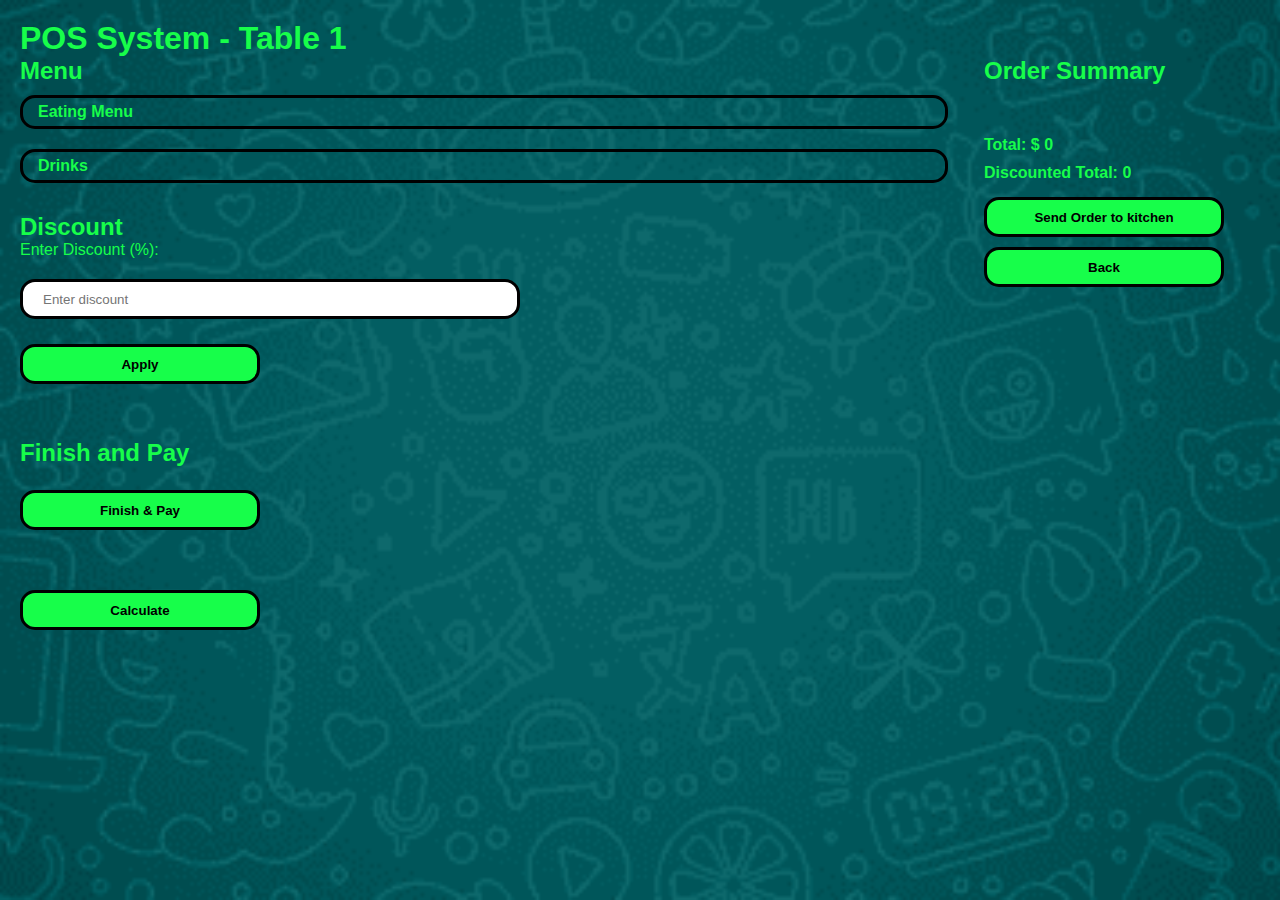
==== commit b2d43c9f: "Add files via upload" ====
--- a/pos1.html
+++ b/pos1.html
@@ -11,118 +11,68 @@
     <div class="alfa">
         <section>
             <h2>Menu</h2>
-            <details>
-                <summary class="pos-summary-details">Eating Menu</summary>
-            <ul id="menu">
-                <li>
-                    <button class="ordermenu" onclick="addToOrder('Burger', 350)">Burger 350,000</button>
-                </li>
-                <li>
-                    <button class="ordermenu" onclick="addToOrder('Chicken Burger', 350)">Chicken Burger 350,000</button>
-                </li>
-                <li>
-                    <button class="ordermenu" onclick="addToOrder('Small Burger', 300)">Small Burger 300,000</button>
-                </li>
-                <li>
-                    <button class="ordermenu" onclick="addToOrder('Burger Platter', 400)">Burger Platter 400,000</button>
-                </li>
-                <li>
-                    <button class="ordermenu" onclick="addToOrder('Pita Bread Burger', 350)">Pita Bread Burger 350,000</button>
-                </li>
-                <li>
-                    <button class="ordermenu" onclick="addToOrder('Tawook Pita Bread', 350)">Tawook Pita Bread 350,000</button>
-                </li>
-                <li>
-                    <button class="ordermenu" onclick="addToOrder('Tawook Platter', 400)">Tawook Platter 400,000</button>
-                </li>
-                <li>
-                    <button class="ordermenu" onclick="addToOrder('Tawook sub', 400)">Tawook sub 400,000</button>
-                </li>
-                <li>
-                    <button class="ordermenu" onclick="addToOrder('Submarine', 350)">Submarine 350,000</button>
-                </li>
-                <li>
-                    <button class="ordermenu" onclick="addToOrder('Sausages', 350)">Sausages 350,000</button>
-                </li>
-                <li>
-                    <button class="ordermenu" onclick="addToOrder('Sujok', 350)">Sujok 350,000</button>
-                </li>
-                <li>
-                    <button class="ordermenu" onclick="addToOrder('Fajitas', 400)">Fajitas 400,000</button>
-                </li>
-                <li>
-                    <button class="ordermenu" onclick="addToOrder('Chiken Sub', 400)">Chiken Sub 400,000</button>
-                </li>
-                <li>
-                    <button class="ordermenu" onclick="addToOrder('Fries Pita Bread', 200)">Fries Pita Bread 200,000</button>
-                </li>
-                <li>
-                    <button class="ordermenu" onclick="addToOrder('Fries Platter', 400)">Fries Platter 400,000</button>
-                </li>
-                <li>
-                    <button class="ordermenu" onclick="addToOrder('Fries Sub', 400)">Fries Sub 400,000</button>
-                </li>
-                <li>
-                    <button class="ordermenu" onclick="addToOrder('Pizza-Burger', 800)">Pizza-Burger 800,000</button>
-                </li>
-                <li>
-                    <button class="ordermenu" onclick="addToOrder('Vegetarian Pizza', 550)">Vegetarian Pizza 550,000</button>
-                </li>
-                <li>
-                    <button class="ordermenu" onclick="addToOrder('Pepperoni Pizza', 550)">Pepperoni Pizza 550,000</button>
-                </li>
-                <li>
-                    <button class="ordermenu" onclick="addToOrder('Chicken Barbecue Pizza', 650)">Chicken Barbecue Pizza 650,000</button>
-                </li>
-                <li>
-                    <button class="ordermenu" onclick="addToOrder('Fries Sub', 400)">Fries Sub 400,000</button>
-                </li>
-                <li>
-                    <button class="ordermenu" onclick="addToOrder('Pizza-Burger Offer', 500)">Pizza-Burger Offer 500,000</button>
-                </li>
-                <li>
-                    <button class="ordermenu" onclick="addToOrder('Coleslaw', 150)">Coleslaw 150,000</button>
-                </li>
-                <li>
-                    <button style="color: red;" class="ordermenu" onclick="addToOrder('Add Fies or Coleslaw', 50)">Add Fries or Coleslaw 50,000</button>
-                </li>
-                <li>
-                    <button style="color: red;" class="ordermenu" onclick="addToOrder('Add Fries & Coleslaw', 100)">Add Fries & Coleslaw 100,000</button>
-                </li>
-                <li>
-                    <button style="color: red;" class="ordermenu" onclick="addToOrder('Add Cheese', 50)">Add Cheese 50,000</button>
-                </li>
-                <li>
-                    <button style="color: red;" class="ordermenu" onclick="addToOrder('Add Garlic', 20)">Add Garlic 20,000</button>
-                </li>
-            </ul>
-        </details>
-        <details>
+<details id="menu-details">
+    <summary class="pos-summary-details">Eating Menu</summary>
+    <ul id="menu">
+        <li>
+            <button class="ordermenu" id="burger" onclick="addToOrder('Burger', 3.5, 1);">Burger 3.5$</button>
+        </li>
+        <li>
+            <button class="ordermenu" id="chickenburger"  onclick="addToOrder('Chicken Burger', 3.5, 1);">Chicken Burger 3.5$</button>
+        </li>
+        <li>
+            <button class="ordermenu" id="smallBurger" onclick="addToOrder('Small Burger', 3, 1);">Small Burger 3$</button>
+        </li>
+        <!-- Add onclick attribute to the following li buttons -->
+        <li>
+            <button class="ordermenu" id="burgerPlatter" onclick="addToOrder('Burger Platter', 4, 1);">Burger Platter 4$</button>
+        </li>
+        <li>
+            <button class="ordermenu" id="pitabreadburger" onclick="addToOrder('Pita Bread Burger', 3.5, 1);">Pita Bread Burger 3.5$</button>
+        </li>
+        <li>
+            <button class="ordermenu" id="tawookpitabread" onclick="addToOrder('Tawook Pita Bread', 3.5, 1);">Tawook Pita Bread 3.5$</button>
+        </li>
+        <li>
+            <button class="ordermenu" id="tawwokplatter" onclick="addToOrder('Tawook Platter', 4, 1);">Tawook Platter 4$</button>
+        </li>
+        <li>
+            <button class="ordermenu" id="tawooksub" onclick="addToOrder('Tawook Sub', 4, 1);">Tawook Sub 4$</button>
+        </li>
+        <li>
+            <button style="color: red;" class="ordermenu" id="addfriesorcoleslaw" onclick="addToOrder('Add Fries or Coleslaw', 0.5, 1);">Add Fries or Coleslaw 0.5$</button>
+        </li>
+        <li>
+            <button style="color: red;" class="ordermenu" id="addfriesandcoleslaw" onclick="addToOrder('Add Fries and Coleslaw', 1, 1);">Add Fries and Coleslaw 1$</button>
+        </li>
+        <li>
+            <button style="color: red;" class="ordermenu" id="addcheese" onclick="addToOrder('Add Cheese', 1.5, 1);">Add Cheese 1.5$</button>
+        </li>
+        <li>
+            <button style="color: red;" class="ordermenu" id="addgarlic" onclick="addToOrder('Add Garlic', 1, 1);">Add Garlic 1$</button>
+        </li>
+    </ul>
+</details>
+        <details id="drinks-details">
             <summary class="pos-summary-details">Drinks</summary>
         <ul id="menu">
             <li>
-                <button class="ordermenu" onclick="addToOrder('PEPSI', 50)">PEPSI 50,000</button>
-            </li>
-            <li>
-                <button class="ordermenu" onclick="addToOrder('PEPSI DIET', 50)">PEPSI DIET 50,000</button>
-            </li>
-            <li>
-                <button class="ordermenu" onclick="addToOrder('MIRANDA', 50)">MIRANDA 50,000</button>
-            </li>
-            <li>
-                <button class="ordermenu" onclick="addToOrder('MIRANDA DIET', 50)">MIRANDA DIET 50,000</button>
-            </li>
-            <li>
-                <button class="ordermenu" onclick="addToOrder('7UP', 50)">7UP 50,000</button>
-            </li>
-            <li>
-                <button class="ordermenu" onclick="addToOrder('7UP DIET', 50)">7UP DIET 50,000</button>
-            </li>
-            <li>
-                <button class="ordermenu" onclick="addToOrder('WATER', 30)">WATER 30,000</button>
-            </li>
-            <li>
-                <button style="color: red;" class="ordermenu" onclick="addToOrder('Add Lemon Slice', 0)">Add Lemon SLice 000</button>
+                <button class="ordermenu" id="addpepsi" onclick="addToOrder('Add Pepsi', 1.25, 1);">Add Pepsi 1.25$</button>
+            </li>
+            <li>
+                <button class="ordermenu" id="addpepsidiet" onclick="addToOrder('Add Pepsi Diet', 1.25, 1);">Add Pepsi Diet 1.25$</button>
+            </li>
+            <li>
+                <button class="ordermenu" id="add7up" onclick="addToOrder('Add 7UP', 1.25, 1);">Add 7UP 1.25$</button>
+            </li>
+            <li>
+                <button class="ordermenu" id="add7updiet" onclick="addToOrder('Add 7UP Diet', 1.25, 1);">Add 7UP Diet 1.25$</button>
+            </li>
+            <li>
+                <button class="ordermenu" id="addmiranda" onclick="addToOrder('Add Miranda', 1.25, 1);">Add Miranda 1.25$</button>
+            </li>
+            <li>
+                <button class="ordermenu" id="addwater" onclick="addToOrder('Add Water', 1, 1);">Add Water 1$</button>
             </li>
         </ul>
     </details>
@@ -153,7 +103,7 @@
             <br>
             <ul id="order-summary"></ul>
             <br>
-            <p class="order-total">Total: LBP <span id="order-total">0</span></p>
+            <p class="order-total">Total: $ <span id="order-total">0</span></p>
             <p class="discounted-total">Discounted Total: <span id="discounted-total">0</span></p>
             <button class="button-k" onclick="sendOrderSummaryToWhatsApp()">Send Order to kitchen </button>
             <br>
@@ -162,6 +112,25 @@
     </div>
 <!--JS----------------------------------------------------------------------------------------------------------->
     <script>
+
+        function closeAllDetailsExcept(openDetails) {
+  const allDetails = document.getElementsByTagName('details');
+  for (let i = 0; i < allDetails.length; i++) {
+    if (allDetails[i] !== openDetails) {
+      allDetails[i].open = false;
+    }
+  }
+}
+const menuDetails = document.getElementById('menu-details');
+menuDetails.addEventListener('click', function() {
+  closeAllDetailsExcept(menuDetails);
+});
+
+const drinksDetails = document.getElementById('drinks-details');
+drinksDetails.addEventListener('click', function() {
+  closeAllDetailsExcept(drinksDetails);
+});
+/////////////////////////////////////////////////////////////////
         let order = [];
         const currentPage = window.location.pathname;
     
@@ -184,7 +153,7 @@
             let summaryText = 'Order Summary - Table 1:\n\n';
     
             order.forEach((item) => {
-                summaryText += `${item.item} - LBP ${item.price.toLocaleString()},000\n`;
+                summaryText += `${item.item}\n`;
             });
     
             const discount = getDiscountInfo();
@@ -205,16 +174,179 @@
     
             return null;
         }
-    
-        function addToOrder(item, price) {
-            order.push({ item, price });
+
+        function clearAll() {
+            // Clear the click counts for each item
+            burgerClicks = 0;
+            chickenBurgerClicks = 0;
+            smallBurgerClicks = 0;
+            burgerPlatterClicks = 0;
+            pitabreadburgerClicks = 0;
+            tawookpitabreadClicks = 0;
+            tawookplatterClicks = 0;
+            tawooksubClicks = 0;
+            addfriesorcoleslawClicks = 0;
+            addfriesandcoleslawClicks = 0;
+            addcheeseClicks = 0;
+            addgarlicClicks = 0;
+            addpepsiClicks = 0;
+            addpepsidietClicks = 0;
+            add7upClicks = 0;
+            add7updietClicks = 0;
+            addmirandaClicks = 0;
+            addwaterClicks = 0;
+            
             updateOrderSummary();
             saveOrderToLocalStorage();
         }
-    
-        function removeItem(index) {
+
+        
+            // Your existing variables for click counts
+            let burgerClicks = parseInt(localStorage.getItem('burgerClicks')) || 0;
+            let chickenBurgerClicks = parseInt(localStorage.getItem('chickenburgerClicks')) || 0;
+            let smallBurgerClicks = parseInt(localStorage.getItem('smallBurgerClicks')) || 0;
+            let burgerPlatterClicks = parseInt(localStorage.getItem('burgerPlatterClicks')) || 0;
+            let pitabreadburgerClicks = parseInt(localStorage.getItem('pitabreadburgerClicks')) || 0;
+            let tawookpitabreadClicks = parseInt(localStorage.getItem('tawookpitabreadClicks')) || 0;
+            let tawookplatterClicks = parseInt(localStorage.getItem('tawookplatterClicks')) || 0;
+            let tawooksubClicks = parseInt(localStorage.getItem('tawooksubClicks')) || 0;
+            let addfriesorcoleslawClicks = parseInt(localStorage.getItem('addfriesorcoleslawClicks')) || 0;
+            let addfriesandcoleslawClicks = parseInt(localStorage.getItem('addfriesandcoleslawClicks')) || 0;
+            let addcheeseClicks = parseInt(localStorage.getItem('addcheeseClicks')) || 0;
+            let addgarlicClicks = parseInt(localStorage.getItem('addgarlicClicks')) || 0;
+            let addpepsiClicks = parseInt(localStorage.getItem('addpepsiClicks')) || 0;
+            let addpepsidietClicks = parseInt(localStorage.getItem('addpepsidietClicks')) || 0;
+            let add7upClicks = parseInt(localStorage.getItem('add7upClicks')) || 0;
+            let add7updietClicks = parseInt(localStorage.getItem('add7updietClicks')) || 0;
+            let addmirandaClicks = parseInt(localStorage.getItem('addmirandaClicks')) || 0;
+            let addwaterClicks = parseInt(localStorage.getItem('addwaterClicks')) || 0;
+
+
+        function addToOrder(itemName, price, clicks = 1) {
+            const itemClicks = clicks;
+
+            order.push({ item: itemName, price: parseFloat(price), clicks: itemClicks });
+            updateOrderSummary();
+            saveOrderToLocalStorage();
+
+            if (itemName === 'Burger') {
+                burgerClicks += itemClicks;
+                localStorage.setItem('burgerClicks', burgerClicks);
+            } else if (itemName === 'Chicken Burger') {
+                chickenBurgerClicks += itemClicks;
+                localStorage.setItem('chickenburgerClicks', chickenBurgerClicks);
+            } else if (itemName === 'Small Burger') {
+                smallBurgerClicks += itemClicks;
+                localStorage.setItem('smallBurgerClicks', smallBurgerClicks);
+            } else if (itemName === 'Burger Platter') {
+                burgerPlatterClicks += itemClicks;
+                localStorage.setItem('burgerPlatterClicks', burgerPlatterClicks);
+            } else if (itemName === 'Pita Bread Burger') {
+                pitabreadburgerClicks += itemClicks;
+                localStorage.setItem('pitabreadburgerClicks', pitabreadburgerClicks);
+            } else if (itemName === 'Tawook Pita Bread') {
+                tawookpitabreadClicks += itemClicks;
+                localStorage.setItem('tawookpitabreadClicks', tawookpitabreadClicks);
+            } else if (itemName === 'Tawook Platter') {
+                tawookplatterClicks += itemClicks;
+                localStorage.setItem('tawookplatterClicks', tawookplatterClicks);
+            } else if (itemName === 'Tawook Sub') {
+                tawooksubClicks += itemClicks;
+                localStorage.setItem('tawooksubClicks', tawooksubClicks);
+            } else if (itemName === 'Add Fries or Coleslaw') {
+                addfriesorcoleslawClicks += itemClicks;
+                localStorage.setItem('addfriesorcoleslawClicks', addfriesorcoleslawClicks);
+            } else if (itemName === 'Add Fries and Coleslaw') {
+                addfriesandcoleslawClicks += itemClicks;
+                localStorage.setItem('addfriesandcoleslawClicks', addfriesandcoleslawClicks);
+            } else if (itemName === 'Add Cheese') {
+                addcheeseClicks += itemClicks;
+                localStorage.setItem('addcheeseClicks', addcheeseClicks);
+            } else if (itemName === 'Add Garlic') {
+                addgarlicClicks += itemClicks;
+                localStorage.setItem('addgarlicClicks', addgarlicClicks);
+            } else if (itemName === 'Add Pepsi') {
+                addpepsiClicks += itemClicks;
+                localStorage.setItem('addpepsiClicks', addpepsiClicks);
+            } else if (itemName === 'Add Pepsi Diet') {
+                addpepsidietClicks += itemClicks;
+                localStorage.setItem('addpepsidietClicks', addpepsidietClicks);
+            } else if (itemName === 'Add 7UP') {
+                add7upClicks += itemClicks;
+                localStorage.setItem('add7upClicks', add7upClicks);
+            } else if (itemName === 'Add 7UP Diet') {
+                add7updietClicks += itemClicks;
+                localStorage.setItem('add7updietClicks', add7updietClicks);
+            } else if (itemName === 'Add Miranda') {
+                addmirandaClicks += itemClicks;
+                localStorage.setItem('addmirandaClicks', addmirandaClicks);
+            } else if (itemName === 'Add Water') {
+                addwaterClicks += itemClicks;
+                localStorage.setItem('addwaterClicks', addwaterClicks);
+            }
+        }
+
+        function removeItem(index, itemName) {
+            const item = order[index];
             order.splice(index, 1);
             updateOrderSummary();
+
+            if (itemName === 'Burger') {
+                burgerClicks -= item.clicks;
+                localStorage.setItem('burgerClicks', burgerClicks);
+            } else if (itemName === 'Chicken Burger') {
+                chickenBurgerClicks -= item.clicks;
+                localStorage.setItem('chickenburgerClicks', chickenBurgerClicks);
+            } else if (itemName === 'Small Burger') {
+                smallBurgerClicks -= item.clicks;
+                localStorage.setItem('smallBurgerClicks', smallBurgerClicks);
+            } else if (itemName === 'Burger Platter') {
+                burgerPlatterClicks -= item.clicks;
+                localStorage.setItem('burgerPlatterClicks', burgerPlatterClicks);
+            } else if (itemName === 'Pita Bread Burger') {
+                pitabreadburgerClicks -= item.clicks;
+                localStorage.setItem('pitabreadburgerClicks', pitabreadburgerClicks);
+            } else if (itemName === 'Tawook Pita Bread') {
+                tawookpitabreadClicks -= item.clicks;
+                localStorage.setItem('tawookpitabreadClicks', tawookpitabreadClicks);
+            } else if (itemName === 'Tawook Platter') {
+                tawookplatterClicks -= item.clicks;
+                localStorage.setItem('tawookplatterClicks', tawookplatterClicks);
+            } else if (itemName === 'Tawook Sub') {
+                tawooksubClicks -= item.clicks;
+                localStorage.setItem('tawooksubClicks', tawooksubClicks);
+            } else if (itemName === 'Add Fries or Coleslaw') {
+                addfriesorcoleslawClicks -= item.clicks;
+                localStorage.setItem('addfriesorcoleslawClicks', addfriesorcoleslawClicks);
+            } else if (itemName === 'Add Fries and Coleslaw') {
+                addfriesandcoleslawClicks -= item.clicks; 
+                localStorage.setItem('addfriesandcoleslawClicks', addfriesandcoleslawClicks);
+            } else if (itemName === 'Add Cheese') {
+                addcheeseClicks -= item.clicks;
+                localStorage.setItem('addcheeseClicks', addcheeseClicks);
+            } else if (itemName === 'Add Garlic') {
+                addgarlicClicks -= item.clicks;
+                localStorage.setItem('addgarlicClicks', addgarlicClicks);
+            } else if (itemName === 'Add Pepsi') {
+                addpepsiClicks -= item.clicks;
+                localStorage.setItem('addpepsiClicks', addpepsiClicks);
+            } else if (itemName === 'Add Pepsi Diet') {
+                addpepsidietClicks -= item.clicks;
+                localStorage.setItem('addpepsidietClicks', addpepsidietClicks);
+            } else if (itemName === 'Add 7UP') {
+                add7upClicks -= item.clicks;
+                localStorage.setItem('add7upClicks', add7upClicks);
+            } else if (itemName === 'Add 7UP Diet') {
+                add7updietClicks -= item.clicks;
+                localStorage.setItem('add7updietClicks', add7updietClicks);
+            } else if (itemName === 'Add Miranda') {
+                addmirandaClicks -= item.clicks;
+                localStorage.setItem('addmirandaClicks', addmirandaClicks);
+            } else if (itemName === 'Add Water') {
+                addwaterClicks -= item.clicks;
+                localStorage.setItem('addwaterClicks', addwaterClicks);
+            }
+
             saveOrderToLocalStorage();
         }
     
@@ -231,11 +363,11 @@
             const discountedTotal = getOrderTotal() - discountAmount;
     
             const discountedTotalElement = document.getElementById('discounted-total');
-            discountedTotalElement.innerHTML = `LBP ${discountedTotal.toLocaleString('en-US', { minimumFractionDigits: 3, maximumFractionDigits: 3 })}`;
+            discountedTotalElement.innerHTML = `$ ${discountedTotal.toLocaleString('en-US', { minimumFractionDigits: 2, maximumFractionDigits: 2 })}`;
             discountedTotalElement.style.fontSize = '20px';
             discountedTotalElement.style.fontWeight = 'bold';
     
-            alert(`Discount applied successfully!\nDiscount Amount: LBP ${discountAmount.toFixed(3)}\n\nDiscounted Total: LBP ${discountedTotal.toLocaleString('en-US', { minimumFractionDigits: 3, maximumFractionDigits: 3 })}`);
+            alert(`Discount applied successfully!\nDiscount Amount: $ ${discountAmount.toFixed(1)}\n\nDiscounted Total: $ ${discountedTotal.toLocaleString('en-US', { minimumFractionDigits: 2, maximumFractionDigits: 2 })}`);
             saveOrderToLocalStorage();
         }
     
@@ -243,29 +375,29 @@
             const orderSummary = document.getElementById('order-summary');
             const orderTotalElement = document.getElementById('order-total');
             let total = 0;
-    
+
             orderSummary.innerHTML = '';
-    
+
             order.forEach((item, index) => {
                 const li = document.createElement('li');
-                li.textContent = `${item.item} - LBP ${item.price.toLocaleString()},000`;
-    
+                li.textContent = `${item.item} - $ ${item.price.toLocaleString()}`;
+
                 const removeButton = document.createElement('button');
                 removeButton.textContent = 'Remove';
-                removeButton.onclick = () => removeItem(index);
-    
+                // Pass the item name as the second argument to removeItem
+                removeButton.onclick = () => removeItem(index, item.item);
+
                 removeButton.style.marginLeft = '20px';
-    
+
                 li.appendChild(removeButton);
                 orderSummary.appendChild(li);
                 total += item.price;
             });
 
-    
-            orderTotalElement.textContent = total.toLocaleString('en-US', { minimumFractionDigits: 3, maximumFractionDigits: 3 });
+            orderTotalElement.textContent = total.toLocaleString('en-US', { minimumFractionDigits: 2, maximumFractionDigits: 2 });
             saveOrderToLocalStorage();
         }
-    
+
         function getOrderTotal() {
             let total = 0;
             order.forEach(item => {
@@ -283,8 +415,8 @@
             const discountInput = document.getElementById('discount-input');
     
             orderSummary.innerHTML = '';
-            orderTotalElement.textContent = '0.000';
-            discountedTotalElement.innerHTML = 'LBP 0.000';
+            orderTotalElement.textContent = '0.0';
+            discountedTotalElement.innerHTML = '$ 0.0';
             discountedTotalElement.style.fontSize = '';
             discountedTotalElement.style.fontWeight = '';
             discountInput.value = '';
@@ -298,48 +430,60 @@
         return;
     }
 
-    let orderSummary = '*Hello From TCRCS*\nThis is the Receipt for Your Order.\n Sitting on Table No.01\n\n*Order:*\n';
+    let orderSummary = '*Hello From TCRCS*\nThis is the Receipt for Your Order.\n Sitting on Table No.01\n---------------------------\n\n*Order:*\n';
 
     order.forEach((item) => {
-        orderSummary += `${item.item} - LBP ${item.price.toLocaleString()},000\n`;
+        orderSummary += `${item.item} - $ ${item.price.toLocaleString()}\n`;
     });
-
-    orderSummary += `\nTotal: LBP ${getOrderTotal().toLocaleString('en-US', { minimumFractionDigits: 3, maximumFractionDigits: 3 })}`;
 
     //discount in the inoice if discount displayed 
     const discountInfo = getDiscountInfo();
+    if(!discountInfo){
+        orderSummary += `\n*Total: $ ${getOrderTotal().toLocaleString('en-US', { minimumFractionDigits: 2, maximumFractionDigits: 2 })}*`;
+    }
     if (discountInfo) {
+        orderSummary += `\nTotal: $ ${getOrderTotal().toLocaleString('en-US', { minimumFractionDigits: 2, maximumFractionDigits: 2 })}`;
         orderSummary += `\nDiscount Applied: ${discountInfo}%`;
         const discountAmount = (discountInfo / 100) * getOrderTotal();
         const discountedTotal = getOrderTotal() - discountAmount;
-        orderSummary += `\n*Discounted Total: LBP ${discountedTotal.toLocaleString('en-US', { minimumFractionDigits: 3, maximumFractionDigits: 3 })}*`;
+        orderSummary += `\n*Discounted Total: $ ${discountedTotal.toLocaleString('en-US', { minimumFractionDigits: 2, maximumFractionDigits: 2 })}*`;
     }
     //
     
-    orderSummary += '\n\n----------------------\nThank You For Visiting Us\nPowered by TCRCS';
+    orderSummary += '\n\n---------------------------\nThank You For Visiting Us\nPowered by TCRCS';
 
     window.open(`https://api.whatsapp.com/send?phone=${encodeURIComponent(recipientNumber)}&text=${encodeURIComponent(orderSummary)}`);
+    
 }
 
     
-        function calculateTotal() {
-            const calculateInput = prompt('Enter a number to subtract from the total:\n*Enter the number without the 000*');
-            const enteredValue = parseFloat(calculateInput);
-    
-            if (isNaN(enteredValue)) {
-                alert('Please enter a valid number.');
-                return;
-            }
-    
-            const newTotal = getOrderTotal() - enteredValue;
-    
-            alert(`New Total after subtraction: LBP ${newTotal.toLocaleString('en-US', { minimumFractionDigits: 3, maximumFractionDigits: 3 })}`);
-            resetOrder();
-            order = [];
-            updateOrderSummary();
-            saveOrderToLocalStorage();
-            alert('Order completed and paid successfully!');
-        }
+function calculateTotal() {
+    const calculateInput = prompt('Enter a number to subtract from the total:\n');
+    const enteredValue = parseFloat(calculateInput);
+
+    if (isNaN(enteredValue)) {
+        alert('Please enter a valid number.');
+        return;
+    }
+
+    let newTotal = getOrderTotal();
+
+    const discountInfo = getDiscountInfo();
+    if (discountInfo) {
+        const discountAmount = (discountInfo / 100) * getOrderTotal();
+        newTotal -= discountAmount;
+    }
+
+    newTotal -= enteredValue;
+
+    alert(`New Total after subtraction: $ ${newTotal.toLocaleString('en-US', { minimumFractionDigits: 2, maximumFractionDigits: 2 })}`);
+    resetOrder();
+    order = [];
+    updateOrderSummary();
+    saveOrderToLocalStorage();
+    alert('Order completed and paid successfully!');
+}
+
     
         function saveOrderToLocalStorage() {
             localStorage.setItem(`order_${currentPage}`, JSON.stringify(order));
--- a/styles.css
+++ b/styles.css
@@ -21,6 +21,14 @@
 
 h2 {
     color:#17fe4a ;
+}
+
+h3{
+    color: white;
+}
+
+span{
+    color: #17fe4a;
 }
 
 a{
@@ -196,6 +204,10 @@
     grid-gap: 2rem;
 }
 
+#menu-details, #drinks-details{
+    cursor: pointer;
+}
+
 
 
 
